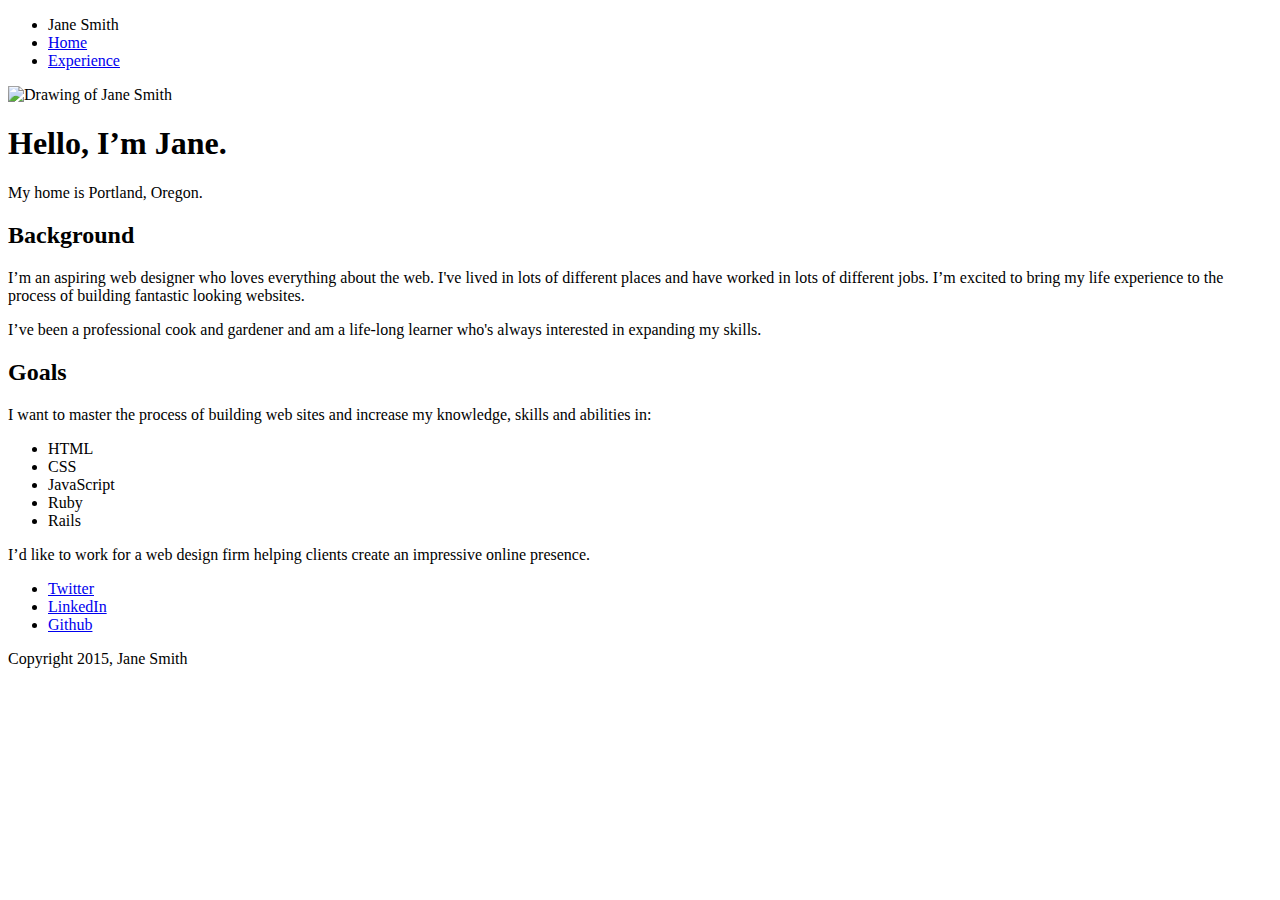
==== index.html @ 4a452591 "Added project starter files" ====
<!doctype html>
<html lang="en">
<head>
  <meta charset="utf-8">
  <title>Jane Smith's Profile</title>
  <meta name="viewport" content="width=device-width, initial-scale=1.0">
  <link rel="stylesheet" href="styles.css">
  <link href="https://fonts.googleapis.com/css?family=Muli%7CRoboto:400,300,500,700,900" rel="stylesheet"></head>
  <body>

    <div class="main-nav">
        <ul class="nav">
          <li class="name">Jane Smith</li>
          <li><a href="#">Home</a></li>
          <li><a href="#">Experience</a></li>
        </ul>
    </div>

    <header>
      <img src="images/me.png" alt="Drawing of Jane Smith" class="profile-image">
      <h1 class="tag name">Hello, I’m Jane.</h1>
      <p class="tag location">My home is Portland, Oregon.</p>
    </header>

    <main class="flex">
      <div class="card">
        <h2>Background</h2>
        <p>I’m an aspiring web designer who loves everything about the web. I've lived in lots of different places and have worked in lots of different jobs. I’m excited to bring my life experience to the process of building fantastic looking websites.</p>
        <p>I’ve been a professional cook and gardener and am a life-long learner who's always interested in expanding my skills.</p>
      </div> 

      <div class="card">
        <h2>Goals</h2>
        <p>I want to master the process of building web sites and increase my knowledge, skills and abilities in:</p>
        <ul class="skills">
          <li>HTML</li>
          <li>CSS</li>
          <li>JavaScript</li>
          <li>Ruby</li>
          <li>Rails</li>
        </ul>
        <p>I’d like to work for a web design firm helping clients create an impressive online presence.</p>
      </div> 

    </main>
    <footer>
      <ul>
        <li><a href="#" class="social twitter">Twitter</a></li>
        <li><a href="#" class="social linkedin">LinkedIn</a></li>
        <li><a href="#" class="social github">Github</a></li>
      </ul>
      <p class="copyright">Copyright 2015, Jane Smith</p>
    </footer>
  </body>
  </html>
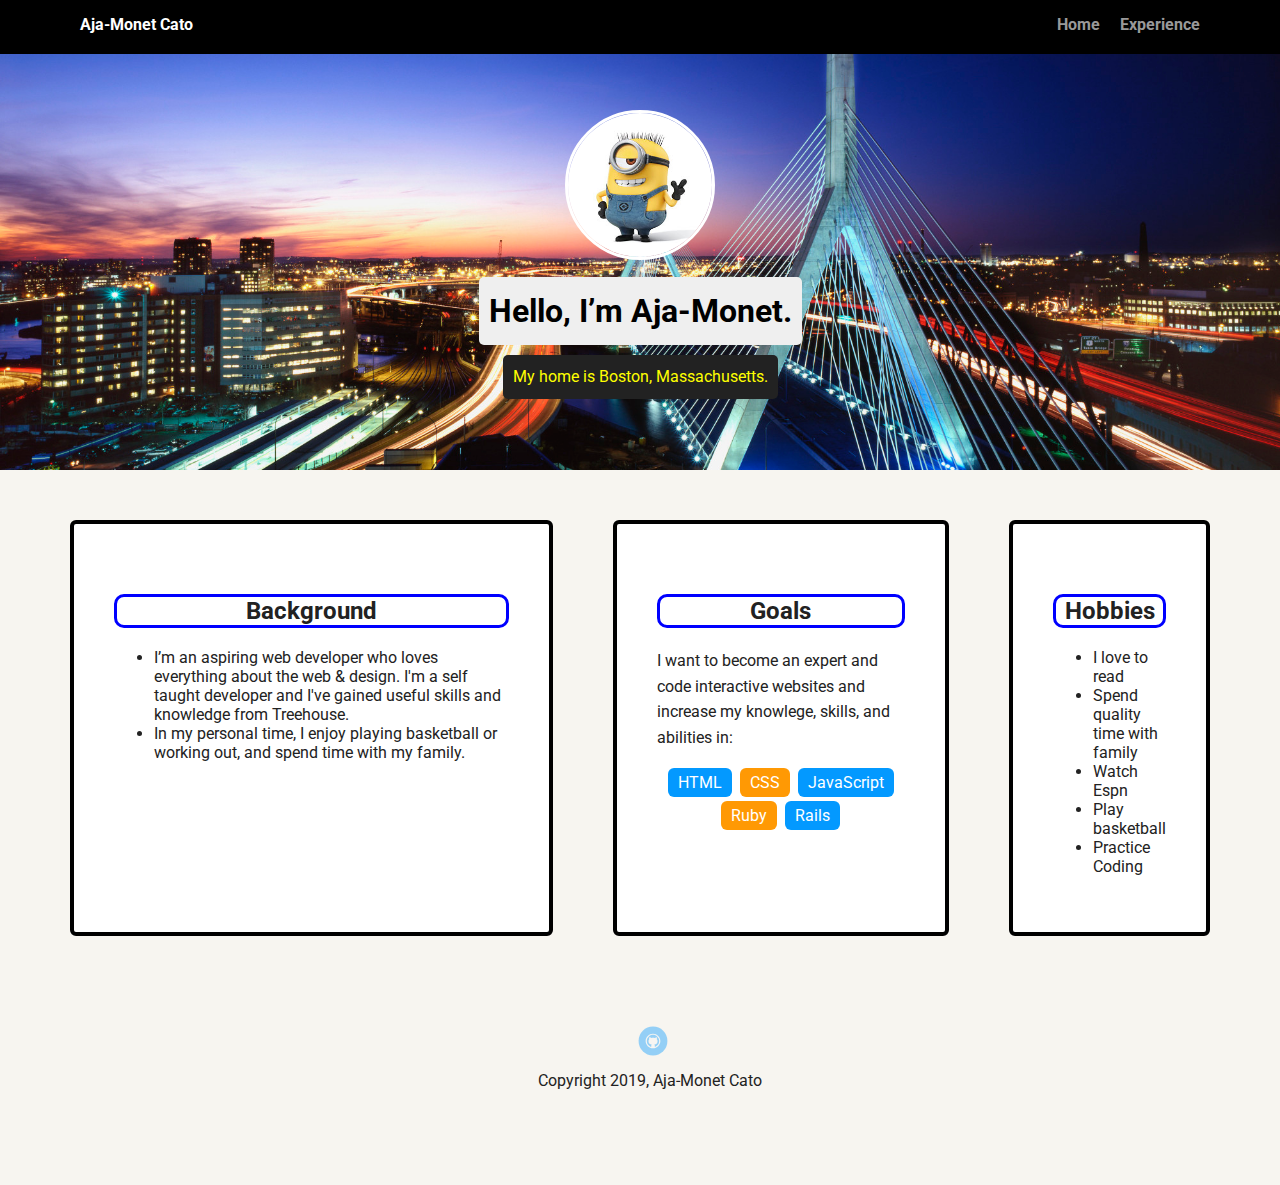
==== commit 9d475ade: "update content on project 1" ====
--- a/index.html
+++ b/index.html
@@ -2,7 +2,7 @@
 <html lang="en">
 <head>
   <meta charset="utf-8">
-  <title>Jane Smith's Profile</title>
+  <title>Aja-Monet Cato's Profile</title>
   <meta name="viewport" content="width=device-width, initial-scale=1.0">
   <link rel="stylesheet" href="styles.css">
   <link href="https://fonts.googleapis.com/css?family=Muli%7CRoboto:400,300,500,700,900" rel="stylesheet"></head>
@@ -10,28 +10,31 @@
 
     <div class="main-nav">
         <ul class="nav">
-          <li class="name">Jane Smith</li>
-          <li><a href="#">Home</a></li>
-          <li><a href="#">Experience</a></li>
+          <li class="name">Aja-Monet Cato</li>
+          <li><a href="index.html">Home</a></li>
+          <li><a href="page2.html">Experience</a></li>
+
         </ul>
     </div>
 
     <header>
-      <img src="images/me.png" alt="Drawing of Jane Smith" class="profile-image">
-      <h1 class="tag name">Hello, I’m Jane.</h1>
-      <p class="tag location">My home is Portland, Oregon.</p>
+      <img src="images/minion.jpg" alt="Drawing of Aja-Monet Cato" class="profile-image">
+      <h1 class="tag name">Hello, I’m Aja-Monet.</h1>
+      <p class="tag location">My home is Boston, Massachusetts.</p>
     </header>
 
     <main class="flex">
       <div class="card">
-        <h2>Background</h2>
-        <p>I’m an aspiring web designer who loves everything about the web. I've lived in lots of different places and have worked in lots of different jobs. I’m excited to bring my life experience to the process of building fantastic looking websites.</p>
-        <p>I’ve been a professional cook and gardener and am a life-long learner who's always interested in expanding my skills.</p>
-      </div> 
+        <h2 class="card-title">Background</h2>
+        <ul>
+          <li>I’m an aspiring web developer who loves everything about the web & design. I'm a self taught developer and I've gained useful skills and knowledge from Treehouse.</li>
+          <li>In my personal time, I enjoy playing basketball or working out, and spend time with my family.</li>
+      </ul>
+      </div>
 
       <div class="card">
-        <h2>Goals</h2>
-        <p>I want to master the process of building web sites and increase my knowledge, skills and abilities in:</p>
+        <h2 class="card-title">Goals</h2>
+        <p>I want to become an expert and code interactive websites and increase my knowlege, skills, and abilities in:</p>
         <ul class="skills">
           <li>HTML</li>
           <li>CSS</li>
@@ -39,17 +42,24 @@
           <li>Ruby</li>
           <li>Rails</li>
         </ul>
-        <p>I’d like to work for a web design firm helping clients create an impressive online presence.</p>
-      </div> 
-
+      </div>
+    <div class="card">
+      <h2 class="card-title">Hobbies</h2>
+        <ul>
+          <li>I love to read</li>
+          <li>Spend quality time with family</li>
+          <li>Watch Espn</li>
+          <li>Play basketball</li>
+          <li>Practice Coding</li>
+        </ul>
+    </div>
     </main>
     <footer>
       <ul>
-        <li><a href="#" class="social twitter">Twitter</a></li>
-        <li><a href="#" class="social linkedin">LinkedIn</a></li>
-        <li><a href="#" class="social github">Github</a></li>
-      </ul>
-      <p class="copyright">Copyright 2015, Jane Smith</p>
+      <li><a href="https://github.com/ajamcato" class="social github" target=_blank>Github</a></li>
+    </ul>
+      <p class="copyright">Copyright 2019, Aja-Monet Cato</p>
+    
     </footer>
   </body>
   </html>
--- a/styles.css
+++ b/styles.css
@@ -0,0 +1,205 @@
+/* Global Layout Set-up */
+* {
+  box-sizing: border-box;
+}
+
+body {
+  margin: 0;
+  padding: 0;
+  text-align: center;
+  font-family: 'Roboto', sans-serif;
+  color: #222;
+  background: #f7f5f0;
+}
+/* Link Styles */
+
+a {
+  text-decoration: none;
+  color: #999;
+}
+a:hover {
+  color: #6633ff;
+}
+
+/* Section Styles */
+
+.main-nav {
+  width: 100%;
+  background: black;
+  min-height: 30px;
+  padding: 10px;
+  position: fixed;
+  text-align: center;
+}
+.nav {
+  display: flex;
+  justify-content: space-around;
+  font-weight: 700;
+  list-style-type: none;
+  margin: 0 auto;
+  padding: 0;
+}
+
+.nav .name {
+    display: block;
+    margin-right: auto;
+    color: white;
+}
+.nav li {
+  padding: 5px 10px 10px 10px;
+}
+.nav a {
+  transition: all .5s;
+}
+.nav a:hover {
+  color: white
+}
+
+header {
+  text-align: center;
+  background: url('images/boston.jpg') no-repeat top center ;
+  background-size: cover;
+  overflow: hidden;
+  padding-top: 60px;
+}
+header {
+  line-height: 1.5;
+}
+header .profile-image {
+  margin-top: 50px;
+  width: 150px;
+  height: 150px;
+  border-radius: 50%;
+  border: 3px solid white;
+  transition: all .5s;
+}
+header .profile-image:hover {
+  transform: scale(1.2) rotate(360deg);
+}
+.tag {
+  background-color: #efefef;
+  color: black;
+  padding: 10px;
+  border-radius: 5px;
+  display: table;
+  margin: 10px auto;
+}
+.location {
+  background-color: #222;
+  color: yellow;
+}
+.card {
+  margin: 30px;
+  padding: 20px 40px 40px;
+  max-width: 500px;
+  text-align: left;
+  background: #fff;
+  border-bottom: 4px solid #ccc;
+  border-radius: 6px;
+  transition: all .5s;
+  border: solid black 4px;
+}
+.card:hover {
+  border-color: #ff99ff;
+}
+
+ul.skills {
+  padding: 0;
+  text-align: center;
+}
+
+.skills li {
+  border-radius: 6px;
+  display: inline-block;
+  background: #ff9904;
+  color: white;
+  padding: 5px 10px;
+  margin: 2px;
+}
+
+.skills li:nth-child(odd) {
+  background: #0399ff;
+}
+
+footer {
+  width: 100%;
+  min-height: 30px;
+  padding: 20px 0 40px 20px;
+}
+
+footer .copyright {
+  top: -8px;
+  font-size: .75em;
+}
+
+footer ul {
+  list-style-type: none;
+  margin: 0;
+  padding: 0;
+}
+
+footer ul li {
+  display: inline-block;
+}
+
+a.social {
+  display: inline-block;
+  text-indent: -9999px;
+  margin-left: 5px;
+  width: 30px;
+  height: 30px;
+  background-size: 30px 30px;
+  opacity: .4;
+  transition: all .5s;
+}
+
+a.github {
+  background-image: url(images/github.svg);
+}
+a.social:hover {
+  opacity: 1;
+}
+.clearfix {
+  clear: both;
+}
+
+/* Styles for larger screens */
+@media screen and (min-width: 720px) {
+
+  .flex {
+
+      display: flex;
+      max-width: 1200px;
+      justify-content: space-around;
+      margin: 0 auto;
+  }
+
+  header {
+    min-height: 470px;
+  }
+
+  .nav {
+    max-width: 1200px;
+    padding: 0 30px;
+  }
+  .card-title {
+  text-align: center;
+  border: solid blue 3px;
+  border-radius: 10px;
+  margin-top: 50px;
+
+  }
+
+  main {
+    padding-top: 20px;
+  }
+
+  main p {
+    line-height: 1.6em;
+  }
+
+  footer {
+    font-size: 1.3em;
+    max-width: 1200px;
+    margin: 40px auto;
+}
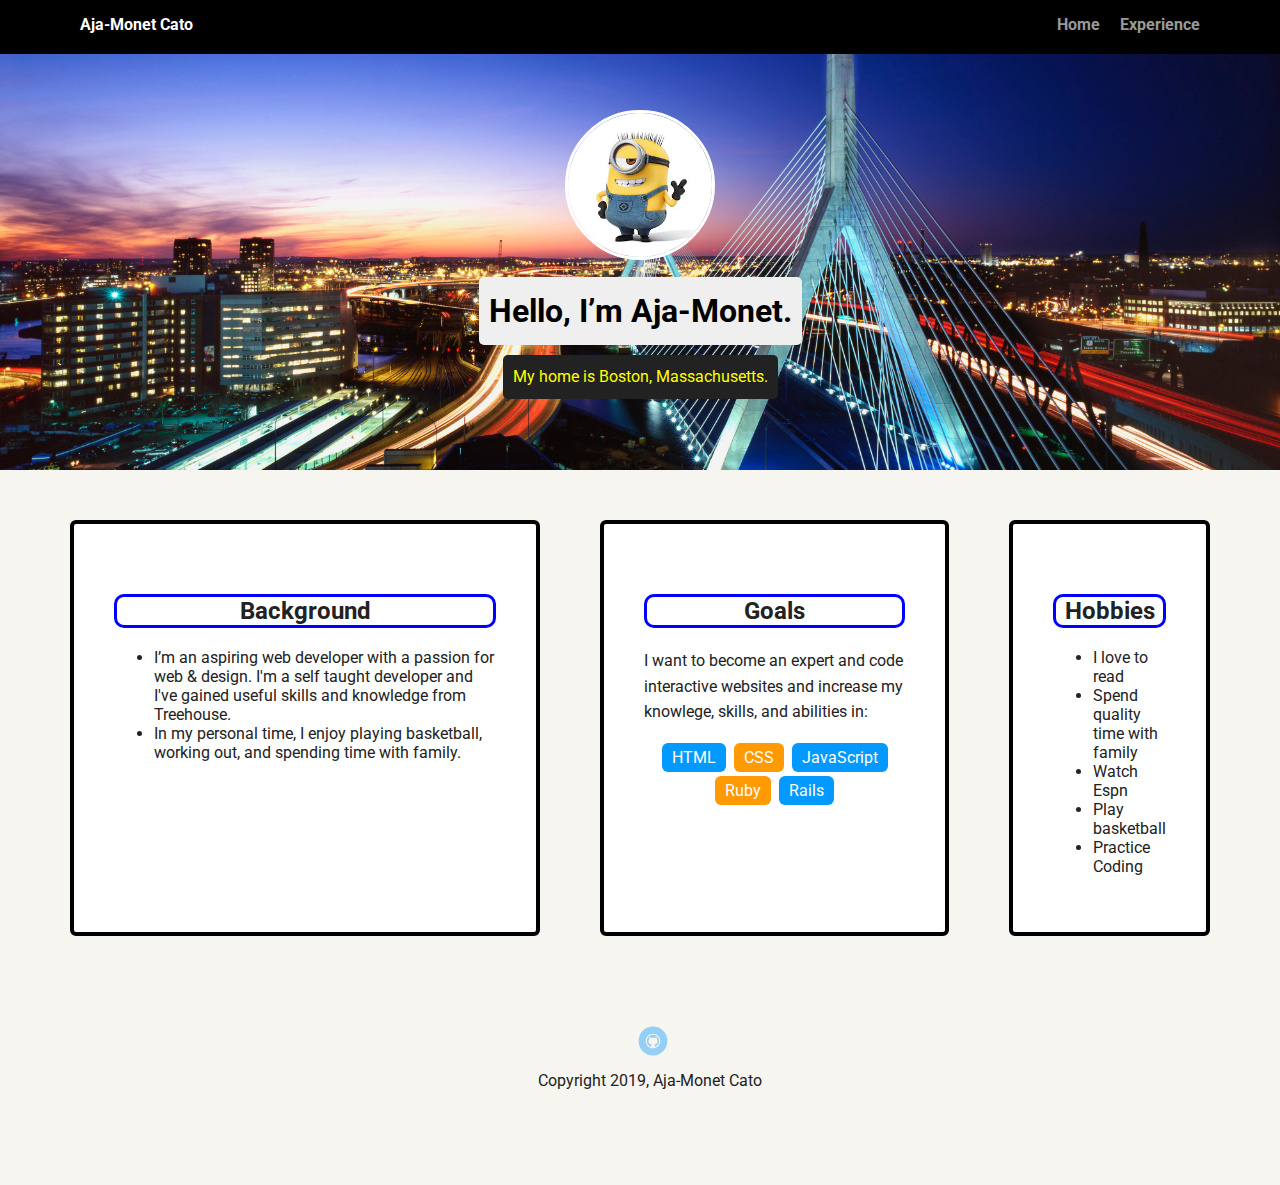
==== commit eb8757ca: "made updates in background" ====
--- a/index.html
+++ b/index.html
@@ -27,8 +27,8 @@
       <div class="card">
         <h2 class="card-title">Background</h2>
         <ul>
-          <li>I’m an aspiring web developer who loves everything about the web & design. I'm a self taught developer and I've gained useful skills and knowledge from Treehouse.</li>
-          <li>In my personal time, I enjoy playing basketball or working out, and spend time with my family.</li>
+          <li>I’m an aspiring web developer with a passion for web & design. I'm a self taught developer and I've gained useful skills and knowledge from Treehouse.</li>
+          <li>In my personal time, I enjoy playing basketball, working out, and spending time with family.</li>
       </ul>
       </div>
 
@@ -59,7 +59,7 @@
       <li><a href="https://github.com/ajamcato" class="social github" target=_blank>Github</a></li>
     </ul>
       <p class="copyright">Copyright 2019, Aja-Monet Cato</p>
-    
+
     </footer>
   </body>
   </html>
--- a/styles.css
+++ b/styles.css
@@ -165,7 +165,7 @@
 
 /* Styles for larger screens */
 @media screen and (min-width: 720px) {
-
+}
   .flex {
 
       display: flex;
@@ -201,5 +201,5 @@
   footer {
     font-size: 1.3em;
     max-width: 1200px;
-    margin: 40px auto;
-}
+      margin: 40px auto;
+  }
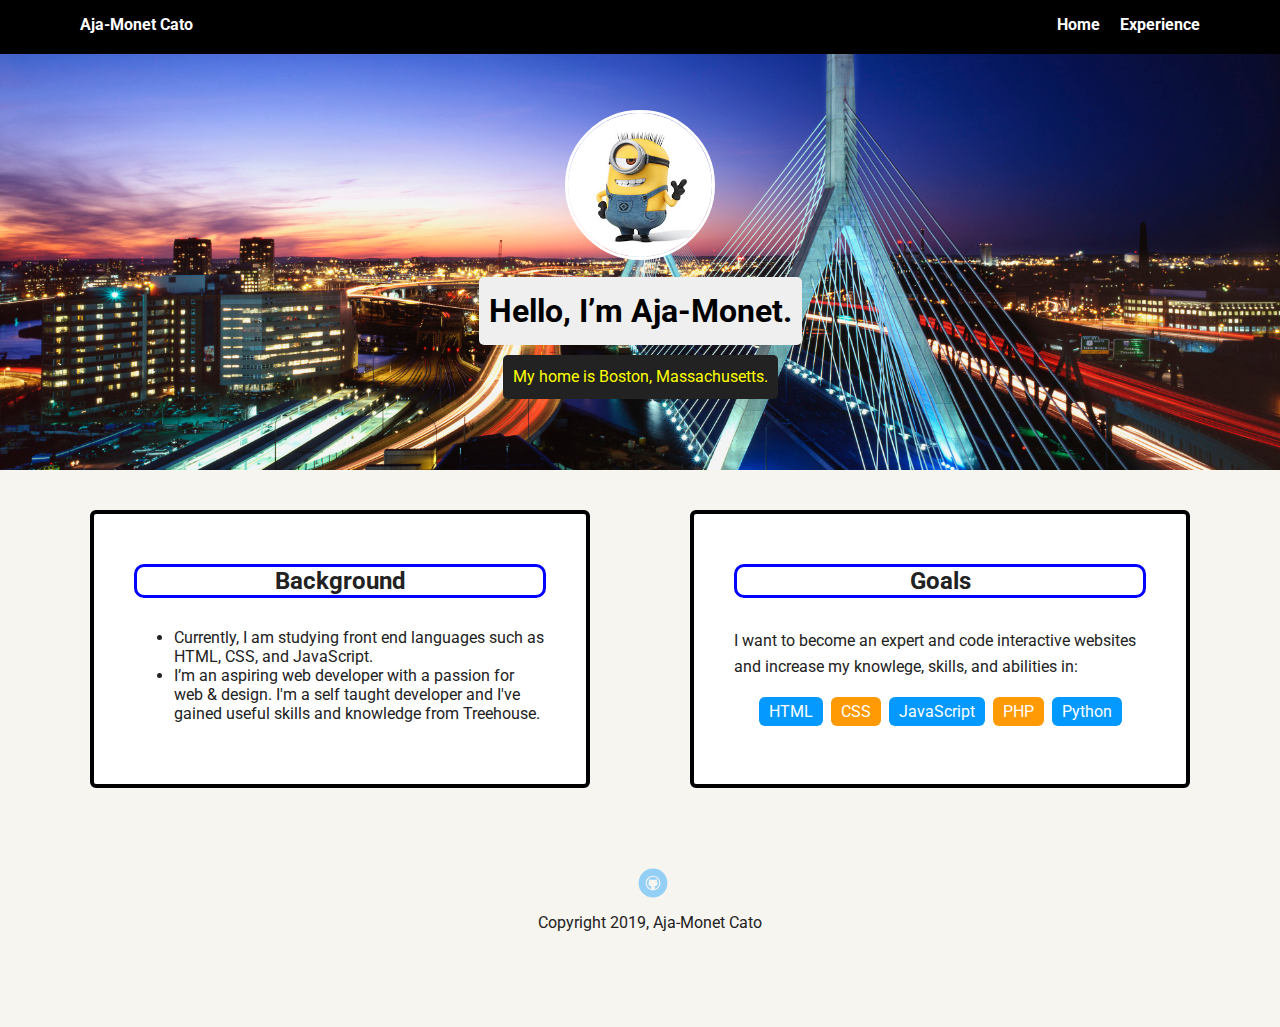
==== commit 5c1e4580: "updated changes in background." ====
--- a/index.html
+++ b/index.html
@@ -27,8 +27,8 @@
       <div class="card">
         <h2 class="card-title">Background</h2>
         <ul>
+          <li>Currently, I am studying front end languages such as HTML, CSS, and JavaScript. </li>
           <li>I’m an aspiring web developer with a passion for web & design. I'm a self taught developer and I've gained useful skills and knowledge from Treehouse.</li>
-          <li>In my personal time, I enjoy playing basketball, working out, and spending time with family.</li>
       </ul>
       </div>
 
@@ -39,20 +39,11 @@
           <li>HTML</li>
           <li>CSS</li>
           <li>JavaScript</li>
-          <li>Ruby</li>
-          <li>Rails</li>
+          <li>PHP</li>
+          <li>Python</li>
         </ul>
       </div>
-    <div class="card">
-      <h2 class="card-title">Hobbies</h2>
-        <ul>
-          <li>I love to read</li>
-          <li>Spend quality time with family</li>
-          <li>Watch Espn</li>
-          <li>Play basketball</li>
-          <li>Practice Coding</li>
-        </ul>
-    </div>
+
     </main>
     <footer>
       <ul>
--- a/styles.css
+++ b/styles.css
@@ -15,7 +15,7 @@
 
 a {
   text-decoration: none;
-  color: #999;
+  color: white;
 }
 a:hover {
   color: #6633ff;
@@ -57,7 +57,7 @@
 
 header {
   text-align: center;
-  background: url('images/boston.jpg') no-repeat top center ;
+  background: url('images/boston.jpg') no-repeat top center;
   background-size: cover;
   overflow: hidden;
   padding-top: 60px;
@@ -89,8 +89,8 @@
   color: yellow;
 }
 .card {
-  margin: 30px;
-  padding: 20px 40px 40px;
+  margin: 20px;
+  padding: 40px 40px 40px;
   max-width: 500px;
   text-align: left;
   background: #fff;
@@ -186,7 +186,9 @@
   text-align: center;
   border: solid blue 3px;
   border-radius: 10px;
-  margin-top: 50px;
+  margin-top: 10px;
+  margin-bottom: 30px;
+  padding: 0px;
 
   }
 
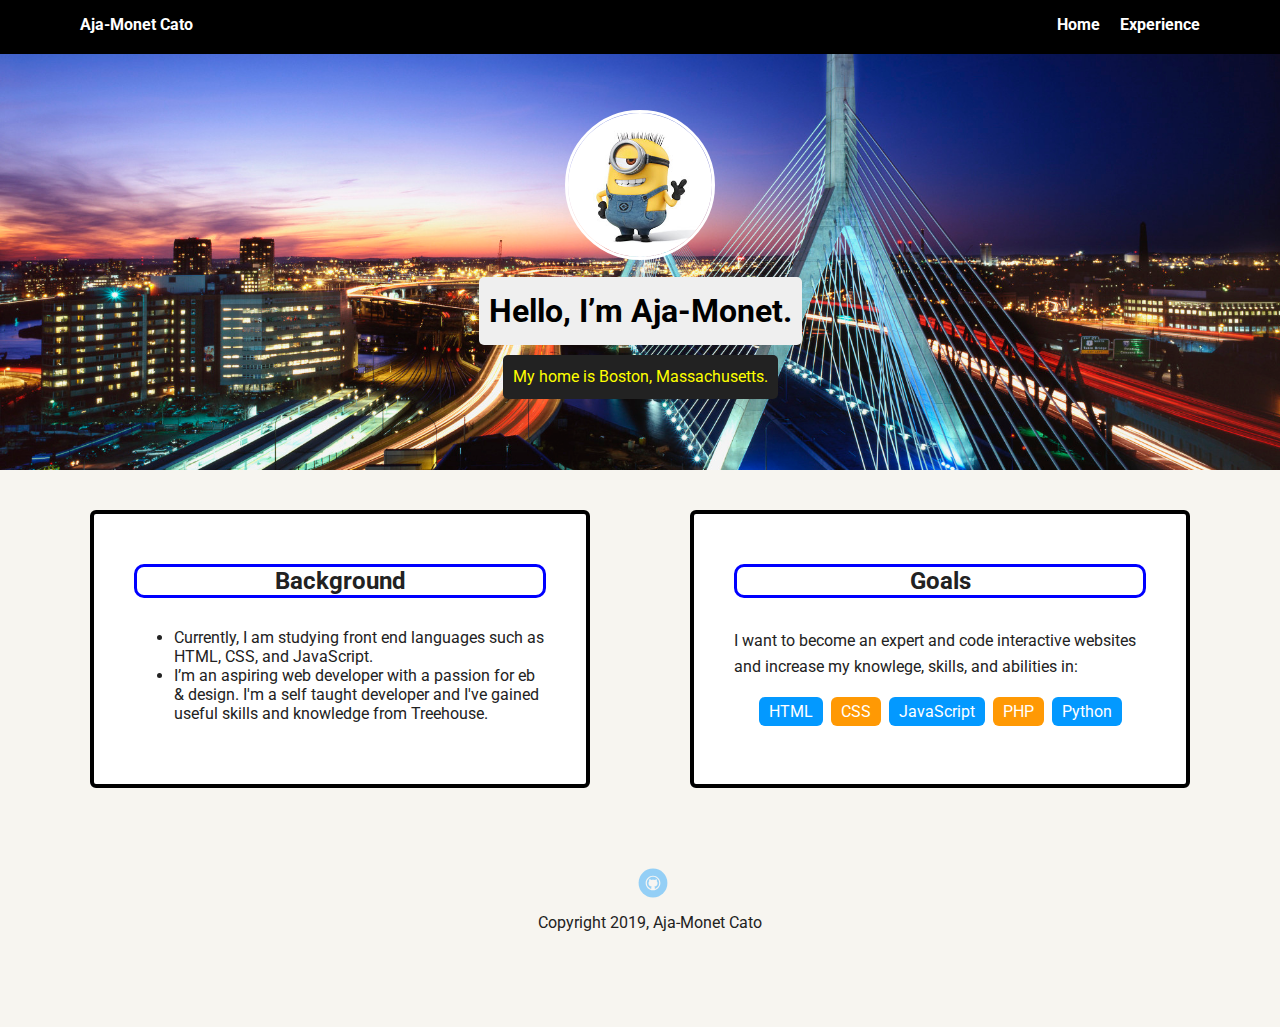
==== commit 852eeb4c: "updates in CSS" ====
--- a/index.html
+++ b/index.html
@@ -28,7 +28,7 @@
         <h2 class="card-title">Background</h2>
         <ul>
           <li>Currently, I am studying front end languages such as HTML, CSS, and JavaScript. </li>
-          <li>I’m an aspiring web developer with a passion for web & design. I'm a self taught developer and I've gained useful skills and knowledge from Treehouse.</li>
+          <li>I’m an aspiring web developer with a passion for eb & design. I'm a self taught developer and I've gained useful skills and knowledge from Treehouse.</li>
       </ul>
       </div>
 
